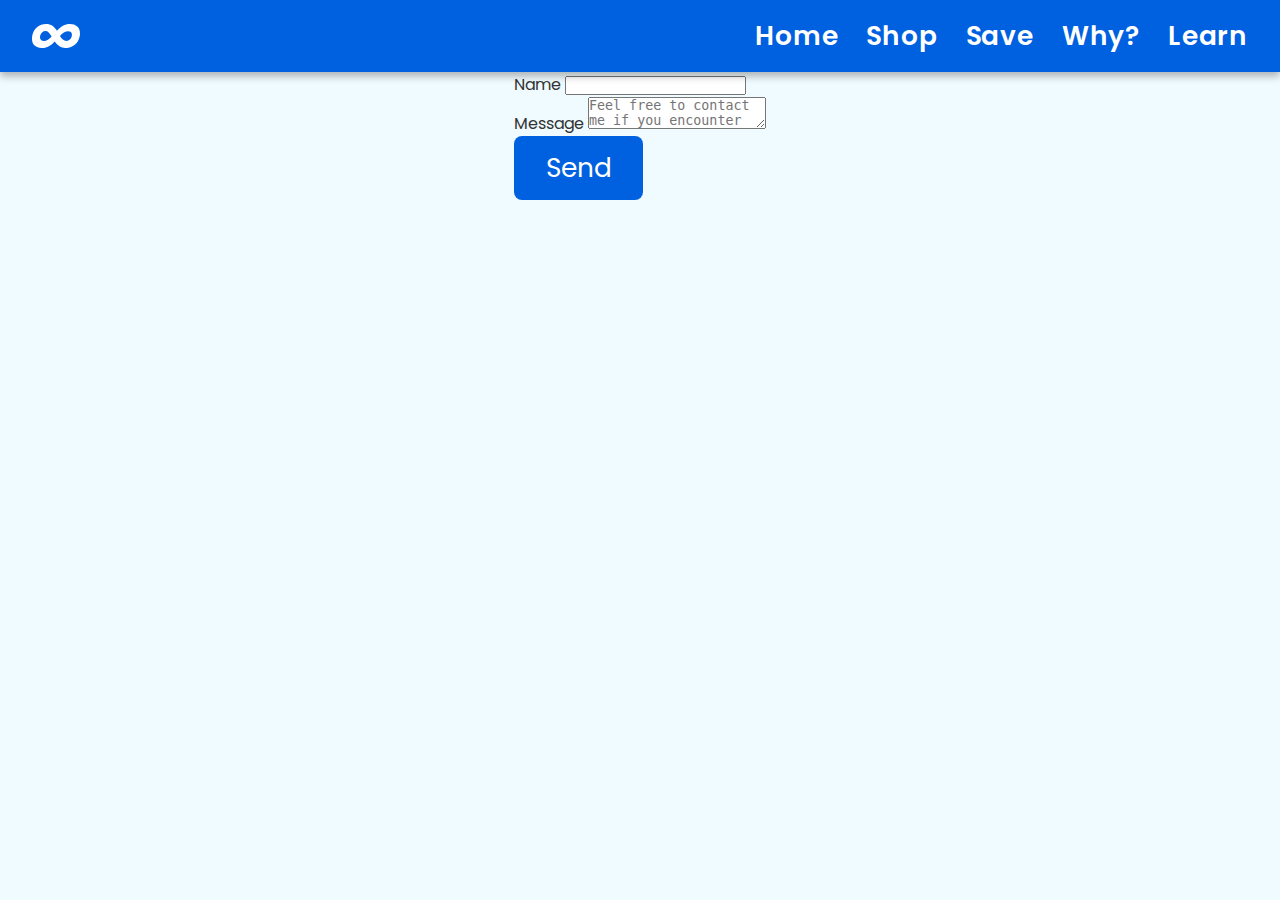
==== contact.html @ 5031e04d "Beta 1.3" ====
<!DOCTYPE html>
<html lang="en">
  <head>
    <meta charset="UTF-8" />
    <meta name="viewport" content="width=device-width, initial-scale=1.0" />
    <link rel="icon" href="Images/Favicons/favicon-16x16.png" sizes="16x16" type="image/png" />
    <link rel="icon" href="Images/Favicons/favicon-32x32.png" sizes="32x32" type="image/png" />
    <link rel="icon" href="Images/Favicons/favicon-48x48.png" sizes="48x48" type="image/png" />
    <link rel="icon" href="Images/Favicons/favicon-64x64.png" sizes="64x64" type="image/png" />
    <link rel="stylesheet" href="CSS/style.css" />
    <link rel="stylesheet" href="CSS/form.css" />
    <link rel="stylesheet" href="CSS/responsive.css" />
    
    <meta name="description" content="Get in touch with Boundless Math! Whether you have questions, feedback, or need support, I'm here to help. Contact me to enhance your experience with my interactive math game designed for all ages. Join me in making math fun and engaging for everyone." />

    <title>Boundless Math | Contact</title>
  </head>
  <body>
    <!-- Top Navbar -->
    <header>
      <nav class="top-navbar">
        <div class="logo-heading">
          <img src="Images/Icons/Logo.svg" alt="Logo" class="logo-image">
        </div>
        <div class="nav-container">
          <ul class="nav-links">
            <li><a href="index.html" class="nav-link">Home</a></li>
            <li><a href="shop.html" class="nav-link">Shop</a></li>
            <li><a href="save.html" class="nav-link">Save</a></li>
            <li><a href="why.html" class="nav-link">Why?</a></li>
            <li><a href="learn.html" class="nav-link">Learn</a></li>
          </ul>
        </div>
      </nav>
    </header>
    
    <!-- Contact Section -->
    <section class="contact-section">
      <div class="form-container">
        <form name="contact" method="POST" data-netlify="true" class="contact-form">
          <div class="form-group">
            <label for="name" class="form-label">Name</label>
            <input type="text" id="name" class="form-input" name="name" autocomplete="name" />
          </div>
          <div class="form-group">
            <label for="message" class="form-label">Message</label>
            <textarea
              name="message"
              placeholder="Feel free to contact me if you encounter any errors or bugs or have suggestions for future updates. I truly value your input and am committed to making this game the best it can be based on your feedback. (This message will disappear once you start typing)"
              id="message"
              class="form-input form-textarea"
            ></textarea>
          </div>
          <button class="small-btn" type="submit">Send</button>
        </form>
      </div>
    </section>
  </body>
</html>
---- CSS/style.css ----
/* Poppins font */
@import url('https://fonts.googleapis.com/css2?family=Poppins:ital,wght@0,100;0,200;0,300;0,400;0,500;0,600;0,700;0,800;0,900;1,100;1,200;1,300;1,400;1,500;1,600;1,700;1,800;1,900&display=swap');

/* Variables */
:root {
  --main-text-color: #333;
  --main-blue-color: #0061e0; 
  --background-color: #effbff;
  --white: #fff;
  --animation-speed: 0.7s;
  --normal: 400;
  --semi-bold: 550;
  --bold: 700;
}

/* Universal styles */
* {
  margin: 0;
  padding: 0;
  box-sizing: border-box;
}

/* Body and background styles */
body {
  font-family: "Poppins", sans-serif;
  /* background: linear-gradient(45deg, #f0f9ff 0%, #d0eaff 30%, #b8dfff 50%, #e0f3fc 70%, #f0f9ff 100%); */
  background-color: var(--background-color);
  color: var(--main-text-color);
  display: flex;
  flex-direction: column;
  align-items: center;
  justify-content: center;
  user-select: none; /* Standard property */
  -webkit-user-select: none; /* Safari */
  -moz-user-select: none; /* Firefox */
  -ms-user-select: none; /* Internet Explorer/Edge */
  overflow-x: hidden;
}

.white-background {
  background: linear-gradient(45deg, var(--white) 0%, #f2f2f2 70%, var(--white) 100%);
}

/* Top navbar */
.top-navbar {
  background-color: var(--main-blue-color);
  width: 100vw;
  height: 8vh;
  padding: 0 2rem;
  display: flex;
  justify-content: space-between;
  align-items: center;
  box-shadow: 0 4px 8px rgba(0, 0, 0, 0.3);
  position: sticky;
  top: 0;
  left: 0;
  z-index: 1000;
}

.top-navbar .logo-heading {
  display: flex;
  justify-content: center;
  align-items: center;
}

.top-navbar .logo-heading .logo-image {
  transition: transform 5s ease;
}

.top-navbar .logo-heading .logo-image:hover {
  transform: rotate(10800deg);
}

/* Top navbar links */
.top-navbar .nav-links {
  list-style: none;
  display: flex;
  gap: 1.75rem;
}

.top-navbar .nav-links .nav-link{
  color: var(--white);
  text-decoration: none;
  font-size: 1.65rem;
  font-weight: var(--semi-bold);
  letter-spacing: 0.05rem;
}

.top-navbar .nav-links .nav-link:hover {
  text-decoration: underline;
}

/* Game section */
.game-section {
  display: flex;
  flex-direction: column;
  align-items: center;
  justify-content: center;
  width: 100%;
  height: 92vh;
  padding-bottom: 2rem;
  position: relative;
}

.game-section .game-navbar {
  background-color: var(--main-blue-color);
  padding: 1.25rem 1rem;
  display: flex;
  justify-content: space-around;
  align-items: center;
  width: 60%;
  border-radius: 20px 20px 0 0;
  margin: 0 auto;
  box-shadow: 0 4px 12px rgba(0, 0, 0, 0.15);
}

.game-section .game-navbar .scoreboard {
  display: flex;
  list-style: none;
  gap: 2rem;
}

.game-section .game-navbar .scoreboard .scoreboard-item {
  display: flex;
  align-items: center;
  justify-content: center;
  gap: 0.5rem;
  color: var(--white);
  font-size: 1.6rem;
  font-weight: var(--semi-bold);
  letter-spacing: 0.075rem;
}

.game-section .game-navbar .scoreboard .scoreboard-item .game-icon {
  width: 40px;
  height: auto;
}

.game-section .game-navbar .scoreboard .scoreboard-item .game-heading {
  font-size: 1.75rem;
  font-weight: var(--semi-bold);
}

/* Confetti */
.game-section .confetti-container {
  display: none; 
  position: absolute;
  top: 0;
  left: 0;
  width: 100%;
  height: 100%;
  z-index: 9999;
  pointer-events: none;
}

/* Confetti */
.game-section .confetti-container .confetti {
  position: absolute;
  width: 25vw; 
  height: 25vw; 
}

.game-section .confetti-container #left-confetti {
  top: 10%; 
  left: 20%;
  animation: pop-left 0.7s ease-out forwards;
}

.game-section .confetti-container #right-confetti {
  top: 10%; 
  right: 20%;
  animation: pop-right 0.7s ease-out forwards;
}

/* Confetti Animation */
@keyframes pop-left {
  0% {
    transform: translateX(0) translateY(0);
    opacity: 1;
  }
  100% {
    transform: translateX(-200px) translateY(-100px);
    opacity: 0;
  }
}

@keyframes pop-right {
  0% {
    transform: translateX(0) translateY(0);
    opacity: 1;
  }
  100% {
    transform: translateX(200px) translateY(-100px);
    opacity: 0;
  }
}

/* Pop animation */
@keyframes pop {
  0% {
    transform: scale(1) rotate(0deg);
  }
  30% {
    transform: scale(1.05) rotate(5deg);
  }
  60% {
    transform: scale(1.05) rotate(-5deg);
  }
  100% {
    transform: scale(1) rotate(0deg);
  }
}

.pop-effect {
  display: inline-block;
  animation: pop 0.5s ease;
}

/* Container */
.game-section .container {
  display: flex;
  flex-direction: column;
  justify-content: center;
  text-align: center;
  border-radius: 0 0 20px 20px;
  padding: 3.5rem 4rem;
  width: 60%;
  height: 70%;
  background: var(--white);
  box-shadow: 0 8px 16px rgba(0, 0, 0, 0.3);
}

.game-section .container .question {
  font-size: 2.5rem;
  margin-bottom: 1.4rem;
  color: var(--main-text-color);
  font-weight: var(--normal);
  display: block;
  animation: questionMovement 6s infinite;
}

@keyframes questionMovement {
  0% { 
      transform: scale(1) rotate(0deg); 
  }
  25% { 
      transform: scale(1.25) rotate(3deg); 
  }
  50% {
    transform: scale(1) rotate(0deg); 
  }
  75% {
    transform: scale(1.25) rotate(-3deg); 
  }
  100% { 
      transform: scale(1) rotate(0deg); 
  }
}

/* Input styling */
.main-input {
  font-family: "Poppins", sans-serif;
  font-weight: var(--normal);
  width: 100%;
  padding: 1rem;
  margin-bottom: 1.25rem;
  border: 2px solid #aaa;
  font-size: 1.8rem;
  border-radius: 10px;
  background: var(--white);
  transition: border-color ease 0.5s, box-shadow 0.5s ease;
}

.main-input:focus {
  border-color: var(--main-blue-color);
  box-shadow: 0 0 8px rgba(0, 123, 255, 0.5);
  outline: none;
}

/* Removes input arrows */
input::-webkit-outer-spin-button,
input::-webkit-inner-spin-button {
  -webkit-appearance: none;
}

/* Text section */
.text-section {
  margin-bottom: 3rem;
  padding: 0 1.25rem;
  width: 80%;
}

.text-section .border {
  border: 12px var(--main-text-color) double;
  padding: 0 1.5rem;
  text-align: justify;
}

.top-margin {
  margin-top: 3rem;
}

.text-section .text-heading-large {
  font-size: 3rem;
  margin-bottom: 3rem;
  padding: 0.4rem;
  text-align: center;
  border-top: 5px solid var(--main-text-color);
  border-bottom: 5px solid var(--main-text-color);
  font-weight: var(--semi-bold);
  letter-spacing: 0.1rem;
}

.text-section .text-p {
  font-size: 1.25rem;
  line-height: 1.8;
  font-weight: var(--semi-bold);
  padding: 0.75rem 0.25rem;
}

/* Why section */
.why-section .border .text-p {
  padding: 0.75rem 0.25rem;
}

.why-section .border .bold {
  font-weight: var(--bold);
  font-style: italic;
  letter-spacing: 0.5px;
}

/* Learn section styles */
.m {
  margin-top: 2rem;
}

.learn-section .text-heading-medium {
  text-align: center;
  margin: 1.5rem auto;
  font-size: 2.1rem;
  font-weight: var(--semi-bold);
  border-top: 3px solid var(--main-text-color);
  border-bottom: 3px solid var(--main-text-color);
  padding: 0.25rem;
}

/* Modal styles */
.modal {
  display: none; 
  position: fixed; 
  z-index: 1001; 
  width: 100vw; 
  height: 100vh; 
  background-color: rgba(0, 0, 0, 0.75);
  align-items: center; 
  justify-content: center;
}

.modal .modal-content {
  background-color: var(--white);
  padding: 2.25rem 1.5rem;
  width: 50%;
  line-height: 1.4;
  position: relative;
  border-radius: 20px;
  font-size: 1.20rem;
  font-weight: var(--normal);
  text-align: justify;
}

.modal .modal-content .modal-text {
  font-size: 1.75rem;
  margin-top: 0.5rem;
  margin-bottom: 1rem;
}

.modal .modal-center {
  display: flex;
  align-items: center;
  justify-content: center;
  flex-direction: column;
}

.top {
  top: 0;
}

/* Close */
.close {
  color: #969696;
  position: absolute;
  top: 8px;
  right: 15px;
  font-size: 1.75rem;
  font-weight: var(--bold);
}

.close:hover,
.close:focus {
  color: #000;
  text-decoration: none;
  cursor: pointer;
}

/* Button classes */
.btn {
  font-family: "Poppins", sans-serif;
  background-color: var(--main-blue-color);
  color: var(--white);
  padding: 1rem 2rem;
  border: none;
  width: 100%;
  border-radius: 10px;
  cursor: pointer;
  font-size: 1.8rem;
  font-weight: var(--normal);
}

.small-btn {
  font-family: "Poppins", sans-serif;
  cursor: pointer;
  outline: none;
  border: none;
  background-color: var(--main-blue-color);
  color: var(--white);
  padding: 0.75rem 2rem;
  border-radius: 0.5rem;
  font-size: 1.65rem;
  font-weight: var(--normal);
  transition: opacity 0.4s ease, transform 0.4s ease;
}

.small-btn:hover {
  opacity: 0.9;
}
---- CSS/responsive.css ----
/* Large screens */
@media (min-width: 1500px) {
  /* Top navbar */
  .top-navbar .nav-links .nav-link {
    font-size: 1.85rem;
  }

  /* Game section */
  .game-section .game-navbar .scoreboard .scoreboard-item {
    font-size: 2.25rem;
  }
  
  /* Container */
  .game-section .container {
    height: 65%;
  }

  .game-section .container .question {
    font-size: 3rem;
  }

  .main-input {
    margin-bottom: 2.5rem;
    font-size: 2rem;
  }

  /* Scoreboard */
  .game-section .game-navbar .scoreboard .scoreboard-item .game-icon {
    width: 50px;
    height: auto;
  }

  .game-section .game-navbar .scoreboard .scoreboard-item .game-heading {
    font-size: 1.90rem;
  }

  /* Button */
  .btn {
    font-size: 2rem;
  }

  /* Modal */
  .modal-content {
    font-size: 1.6rem;
  }

  .close {
    font-size: 2rem;
  }
}

/* Styles for screens up to 1100px wide, with a default height */
@media (max-width: 1100px) {
  /* Game section */
  .game-section .game-navbar {
    width: 80%;
  }

  /* Container */
  .game-section .container {
    width: 80%;
    height: 60%;
  }

  /* Modal */
  .modal-content {
    width: 80%;
    font-size: 1.3rem;
  }

  /* Confetti */
  .game-section .confetti-container #left-confetti {
    top: 40%; 
    left: 20%;
    animation: pop-left 0.7s ease-out forwards;
  }
  
  .game-section .confetti-container #right-confetti {
    top: 40%; 
    right: 20%;
    animation: pop-right 0.7s ease-out forwards;
  }
}

/* Styles for screens up to 1000px wide */
@media (max-width: 1000px) {
  /* Game section */
  .game-section .game-navbar {
    width: 90%;
  }

  /* Container */
  .game-section .container {
    width: 90%;
    height: 60%;
  }
}

/* Styles for screens up to 900px wide and up to 1190px tall */
@media (max-width: 900px) and (max-height: 1190px) {
  /* Container */
  .game-section .container {
    height: 45%;
  }
}

/* Styles for screens up to 1050px wide and up to 800px tall*/
@media (max-width: 1050px) and (max-height: 800px) {
  /* Container */
  .game-section .container {
    height: 60%;
  }
}

/* Styles for screens up to 1190px wide and up to 830px tall*/
@media (max-width: 1190px) and (max-height: 830px) {
  /* Container */
  .game-section .container {
    height: 60%;
  }
}

/* Styles for screens up to 1050px wide and up to 1400px tall, with a min width of 1000px*/
@media (max-width: 1050px) and (max-height: 1400px) and (min-width: 1000px) {
  /* Container */
  .game-section .container {
    height: 60%;
  }
}

/* iPad Pro vertical*/
@media (max-width: 1050px) and (max-height: 1400px) and (min-width: 910px) and (min-height: 1300px) {
  /* Top navbar */
  .top-navbar .nav-links .nav-link {
    font-size: 2rem;
  }

  /* Container */
  .game-section .container {
    height: 40%;
  }
}

/* iPad Pro horizontal */
@media (max-width: 1400px) and (max-height: 1200px) and (min-width: 1300px) {
  .top-navbar .nav-links .nav-link {
    font-size: 2.15rem;
  }

  /* Container */
  .game-section .container {
    height: 50%;
  }
}

/* Bigger than iPad Mini */
@media (max-width: 821px) {
  /* Top navbar */
  .top-navbar .nav-links {
    gap: 0.9rem;
  }

  .top-navbar .nav-links .nav-link{
    font-size: 1.5rem;
  }

  /* Text section */
  .text-section {
    width: 95%;
  }

  .text-section .border {
    border: 3px var(--main-text-color) solid;
  }

  .text-section .text-heading-large {
    font-size: 2rem;
    border-top: 4px solid var(--main-text-color);
    border-bottom: 4px solid var(--main-text-color);
  }
  
  .text-section .text-heading-medium {
    font-size: 1.75rem;
  }

  .text-section .text-p {
    font-size: 1rem;
  }
  
  /* Learn section */
  .learn-section .text-heading-large {
    font-size: 2.5rem;
  }
  .learn-section .text-heading-medium {
    margin: 0.25rem auto;
    border-top: none;
    border-bottom: 2px solid var(--main-text-color);
  }
}

/* Small tablet */
@media (max-width: 768px) {
  /* Container */
  .game-section .container {
    height: 45%;
  }

  /* Modal */
  .modal-content {
    font-size: 1rem;
    padding: 1.5rem 1rem;
    width: 85%;
  }

  .close {
    top: 0;
    font-size: 1.4rem;
  }

  /* Button */
  .small-btn {
    font-size: 1.5rem;
    padding: 0.75rem 1.5rem;
  }
}

/* Phone */
@media (max-width: 480px) {
  /* Top navbar */ 
  .top-navbar {
    padding: 0 1rem;
  }
  
  .top-navbar .logo-heading .logo-image {
    width: 40px;
  }
  
  .top-navbar .nav-links {
    gap: 0.4rem;
  }

  .top-navbar .nav-links .nav-link {
    font-size: 1rem;
  }

  /* Text section */
  .text-section {
    margin-bottom: 2rem;
  }
  
  .text-section .border {
    border: 3px var(--main-text-color) solid;
    padding: 0.5rem;
  }

  .top-margin {
    margin-top: 2rem;
  }

  .text-section .text-heading-large {
    font-size: 1.5rem;
    border-top: 3px solid var(--main-text-color);
    border-bottom: 3px solid var(--main-text-color);
    margin-bottom: 2rem;
  }
  
  .text-section .text-heading-medium {
    font-size: 1.5rem;
  }

  .text-section .text-p {
    font-size: 0.75rem;
  }
  
  /* Why section */
  .why-section .text-p {
    padding: 0.25rem;
    text-align: justify;
  }

  /* Learn section */
  .learn-section .text-heading-medium {
    margin: 0.25rem auto;
    border-top: none;
    border-bottom: 1px solid var(--main-text-color);
  }

  /* Game section */
  .game-section .game-navbar {
    width: 90%;
    padding: 0.5rem 0;
  }

  .game-section .game-navbar .scoreboard {
    flex-direction: column;
    text-align: center;
    gap: 0rem;
  }

  .game-section .game-navbar .scoreboard .scoreboard-item {
    font-size: 1.25rem;
  }

  .game-section .game-navbar .scoreboard .scoreboard-item .game-icon {
    width: 25px;
    height: auto;
  }
  
  .game-section .game-navbar .scoreboard .scoreboard-item .game-heading  {
    font-size: 1.25rem;
  }

  /* Container */
  .game-section .container {
    padding: 2rem;
    height: 40%;
  }

  .game-section .container .question {
    font-size: 1.6rem;
  }

  .main-input {
    font-size: 1.25rem;
  }

  /* Buttons */
  .btn {
    padding: 0.75rem 1.5rem;
    font-size: 1.25rem;
  }

  .small-btn {
    font-size: 1.25rem;
    padding: 0.75rem 1rem;
  }
}

/* Small phone */
@media (max-width: 400px) {
  /* Top navbar */
  .top-navbar {
    padding: 0 1.25rem;
  }

  .top-navbar .nav-links .nav-link{
    font-size: 0.9rem;
  }

  /* Game section */
  .game-section .game-navbar .scoreboard .scoreboard-item {
    font-size: 1.1rem;
  }
  
  /* Container */
  .game-section .container {
    height: 45%;
  }

  .game-section .container .question {
    margin-bottom: 0.75rem;
  }

  /* Modal */
  .modal-content {
    font-size: 0.8rem;
  }
}
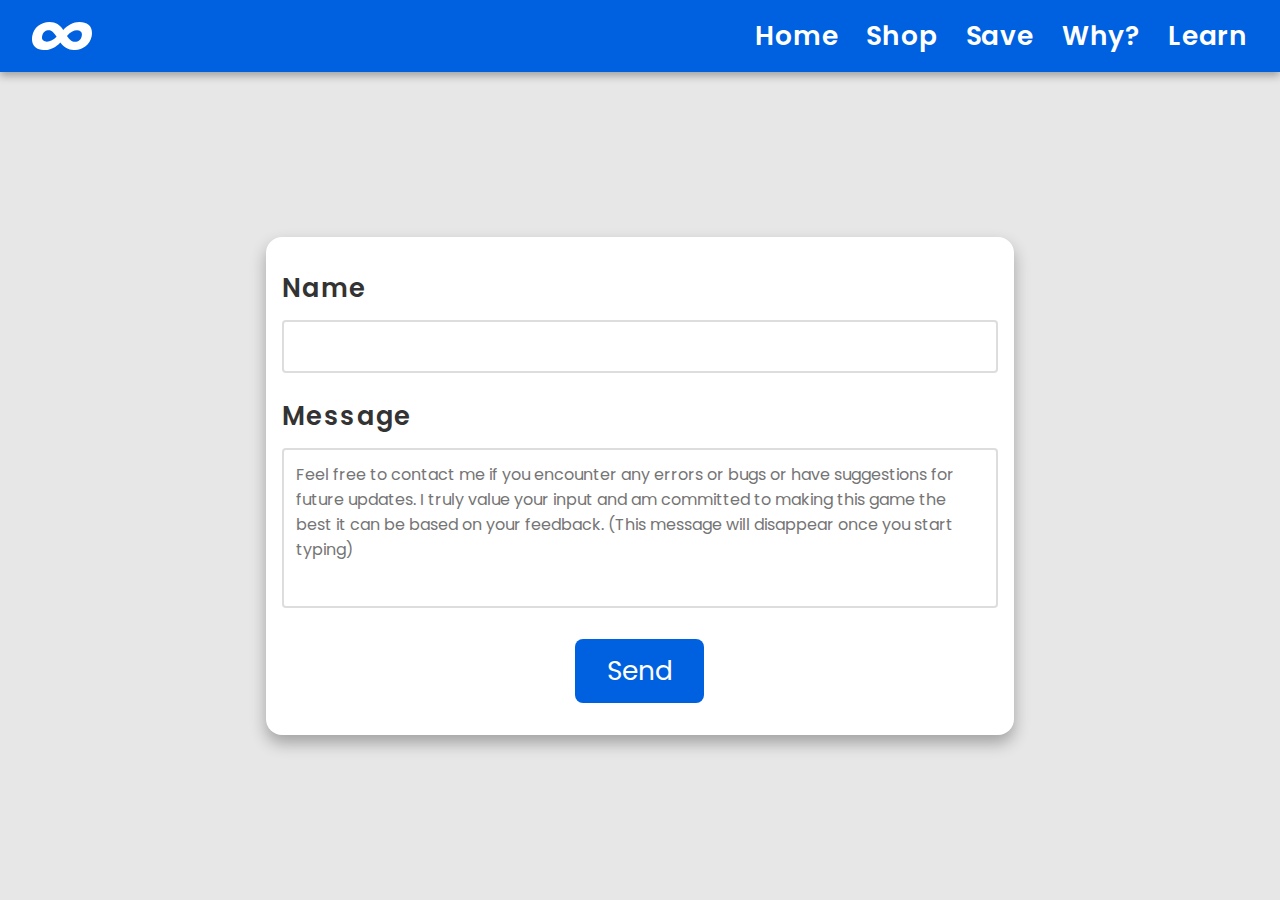
==== commit fb3763a9: "Version 1.0.2" ====
--- a/contact.html
+++ b/contact.html
@@ -11,7 +11,7 @@
     <link rel="stylesheet" href="CSS/form.css" />
     <link rel="stylesheet" href="CSS/responsive.css" />
     
-    <meta name="description" content="Get in touch with Boundless Math! Whether you have questions, feedback, or need support, I'm here to help. Contact me to enhance your experience with my interactive math game designed for all ages. Join me in making math fun and engaging for everyone." />
+    <meta name="description" content="Connect with Boundless Math for questions, feedback, or support. I'm here to assist you in making the most of this interactive math game for kids. Let's work together to make math fun and engaging for kids of all ages!" />
 
     <title>Boundless Math | Contact</title>
   </head>
--- a/CSS/style.css
+++ b/CSS/style.css
@@ -7,6 +7,8 @@
   --main-blue-color: #0061e0; 
   --background-color: #effbff;
   --white: #fff;
+  --green: #4caf50;
+  --red: #f44335;
   --animation-speed: 0.7s;
   --normal: 400;
   --semi-bold: 550;
@@ -23,7 +25,6 @@
 /* Body and background styles */
 body {
   font-family: "Poppins", sans-serif;
-  /* background: linear-gradient(45deg, #f0f9ff 0%, #d0eaff 30%, #b8dfff 50%, #e0f3fc 70%, #f0f9ff 100%); */
   background-color: var(--background-color);
   color: var(--main-text-color);
   display: flex;
@@ -64,11 +65,8 @@
 }
 
 .top-navbar .logo-heading .logo-image {
-  transition: transform 5s ease;
-}
-
-.top-navbar .logo-heading .logo-image:hover {
-  transform: rotate(10800deg);
+  width: 60px;
+  height: auto;
 }
 
 /* Top navbar links */
@@ -109,7 +107,7 @@
   justify-content: space-around;
   align-items: center;
   width: 60%;
-  border-radius: 20px 20px 0 0;
+  border-radius: 1.25rem 1.25rem 0 0;
   margin: 0 auto;
   box-shadow: 0 4px 12px rgba(0, 0, 0, 0.15);
 }
@@ -120,6 +118,27 @@
   gap: 2rem;
 }
 
+/* Progress */
+.game-section .game-navbar .scoreboard .progress-wrapper {
+  display: flex;
+  flex-direction: column;
+}
+
+.game-section .game-navbar .scoreboard .progress-container {
+  width: 100%;
+  background-color: #e0e0e0;
+  border-radius: 0.5rem;
+  overflow: hidden;
+}
+
+.game-section .game-navbar .scoreboard .progress-bar {
+  height: 0.75rem;
+  background-color: var(--green);
+  width: 0;
+  transition: width 0.5s ease-out;
+}
+
+/* Scoreboard items */
 .game-section .game-navbar .scoreboard .scoreboard-item {
   display: flex;
   align-items: center;
@@ -195,34 +214,13 @@
   }
 }
 
-/* Pop animation */
-@keyframes pop {
-  0% {
-    transform: scale(1) rotate(0deg);
-  }
-  30% {
-    transform: scale(1.05) rotate(5deg);
-  }
-  60% {
-    transform: scale(1.05) rotate(-5deg);
-  }
-  100% {
-    transform: scale(1) rotate(0deg);
-  }
-}
-
-.pop-effect {
-  display: inline-block;
-  animation: pop 0.5s ease;
-}
-
 /* Container */
 .game-section .container {
   display: flex;
   flex-direction: column;
   justify-content: center;
   text-align: center;
-  border-radius: 0 0 20px 20px;
+  border-radius: 0 0 1.25rem 1.25rem;
   padding: 3.5rem 4rem;
   width: 60%;
   height: 70%;
@@ -266,7 +264,7 @@
   margin-bottom: 1.25rem;
   border: 2px solid #aaa;
   font-size: 1.8rem;
-  border-radius: 10px;
+  border-radius: 0.75rem;
   background: var(--white);
   transition: border-color ease 0.5s, box-shadow 0.5s ease;
 }
@@ -358,11 +356,11 @@
 
 .modal .modal-content {
   background-color: var(--white);
-  padding: 2.25rem 1.5rem;
+  padding: 2.25rem;
   width: 50%;
   line-height: 1.4;
   position: relative;
-  border-radius: 20px;
+  border-radius: 1rem;
   font-size: 1.20rem;
   font-weight: var(--normal);
   text-align: justify;
@@ -410,7 +408,7 @@
   padding: 1rem 2rem;
   border: none;
   width: 100%;
-  border-radius: 10px;
+  border-radius: 0.75rem;
   cursor: pointer;
   font-size: 1.8rem;
   font-weight: var(--normal);
--- a/CSS/form.css
+++ b/CSS/form.css
@@ -0,0 +1,104 @@
+/* Form */
+.contact-section {
+  width: 100%;
+  height: 92vh;
+  display: flex;
+  align-items: center;
+  justify-content: center;
+  text-align: center;
+  flex-direction: column;
+  background: #e7e7e7;
+  padding: 1rem;
+}
+
+.contact-section .form-container {
+  display: flex;
+  align-items: center;
+  justify-content: center;
+  flex-direction: column;
+  padding: 2rem 1rem;
+  width: 60%;
+  background: var(--white);
+  box-shadow: 0 8px 16px rgba(0, 0, 0, 0.3);
+  border-radius: 1rem;
+  transition: box-shadow 0.3s ease, transform 0.3s ease;
+}
+
+.contact-section .form-container:hover {
+  box-shadow: 0 12px 24px rgba(0, 0, 0, 0.4);
+}
+
+.contact-section .form-container .contact-form {
+  width: 100%;
+}
+
+.contact-section .form-container .contact-form .form-group .form-label {
+  display: block;
+  font-size: 1.6rem;
+  font-weight: var(--semi-bold);
+  letter-spacing: 0.1rem;
+  text-align: left;
+  margin-bottom: 0.5rem;
+  color: #333333;
+}
+
+.contact-section .form-container .contact-form .form-group .form-input {
+  font-family: "Poppins", sans-serif;
+  font-weight: var(--normal);
+  font-size: 1rem;
+  width: 100%;
+  border: 2px solid #ddd;
+  margin-bottom: 1.5rem;
+  margin-top: 0.25rem;
+  padding: 0.75rem;
+  outline: none;
+  border-radius: 0.25rem;
+  box-sizing: border-box;
+  transition: border 0.5s ease, box-shadow 0.5s ease;
+}
+
+.contact-section .form-container .contact-form .form-group .form-input:focus {
+  border: 2px solid #007bff;
+  box-shadow: 0 0 8px rgba(0, 123, 255, 0.5);
+}
+
+.contact-section .form-container .contact-form .form-group .form-textarea {
+  height: 10rem;
+  resize: none;
+}
+
+/* Responsive */
+@media (min-width: 1500px) {
+  .contact-section .form-container {
+    padding: 4rem 3rem;
+  }
+
+  .contact-section .form-container .contact-form .form-group .form-input {
+    font-size: 1.15rem;
+  }
+}
+@media (max-width: 768px) {
+  .contact-section .form-container  {
+    width: 90%;
+  }
+
+  .contact-section .form-container .contact-form .form-group .form-label {
+    font-size: 1.5rem;
+  }
+
+  .contact-section .form-container .contact-form .form-group .form-input {
+    font-size: 1.25rem;
+    padding: 0.5rem;
+  }
+}
+
+@media (max-width: 480px) {
+  .contact-section .form-container .contact-form .form-group .form-label {
+    font-size: 1.25rem;
+  }
+
+  .contact-section .form-container .contact-form .form-group .form-input {
+    font-size: 1rem;
+    padding: 0.75rem;
+  }
+}
--- a/CSS/responsive.css
+++ b/CSS/responsive.css
@@ -40,8 +40,10 @@
   }
 
   /* Modal */
-  .modal-content {
+  .modal .modal-content {
     font-size: 1.6rem;
+    line-height: 1.6;
+    padding: 3rem 2.25rem;
   }
 
   .close {
@@ -63,7 +65,7 @@
   }
 
   /* Modal */
-  .modal-content {
+  .modal .modal-content {
     width: 80%;
     font-size: 1.3rem;
   }
@@ -206,7 +208,7 @@
   }
 
   /* Modal */
-  .modal-content {
+  .modal .modal-content {
     font-size: 1rem;
     padding: 1.5rem 1rem;
     width: 85%;
@@ -362,7 +364,8 @@
   }
 
   /* Modal */
-  .modal-content {
+  .modal .modal-content {
+    width: 90%;
     font-size: 0.8rem;
   }
 }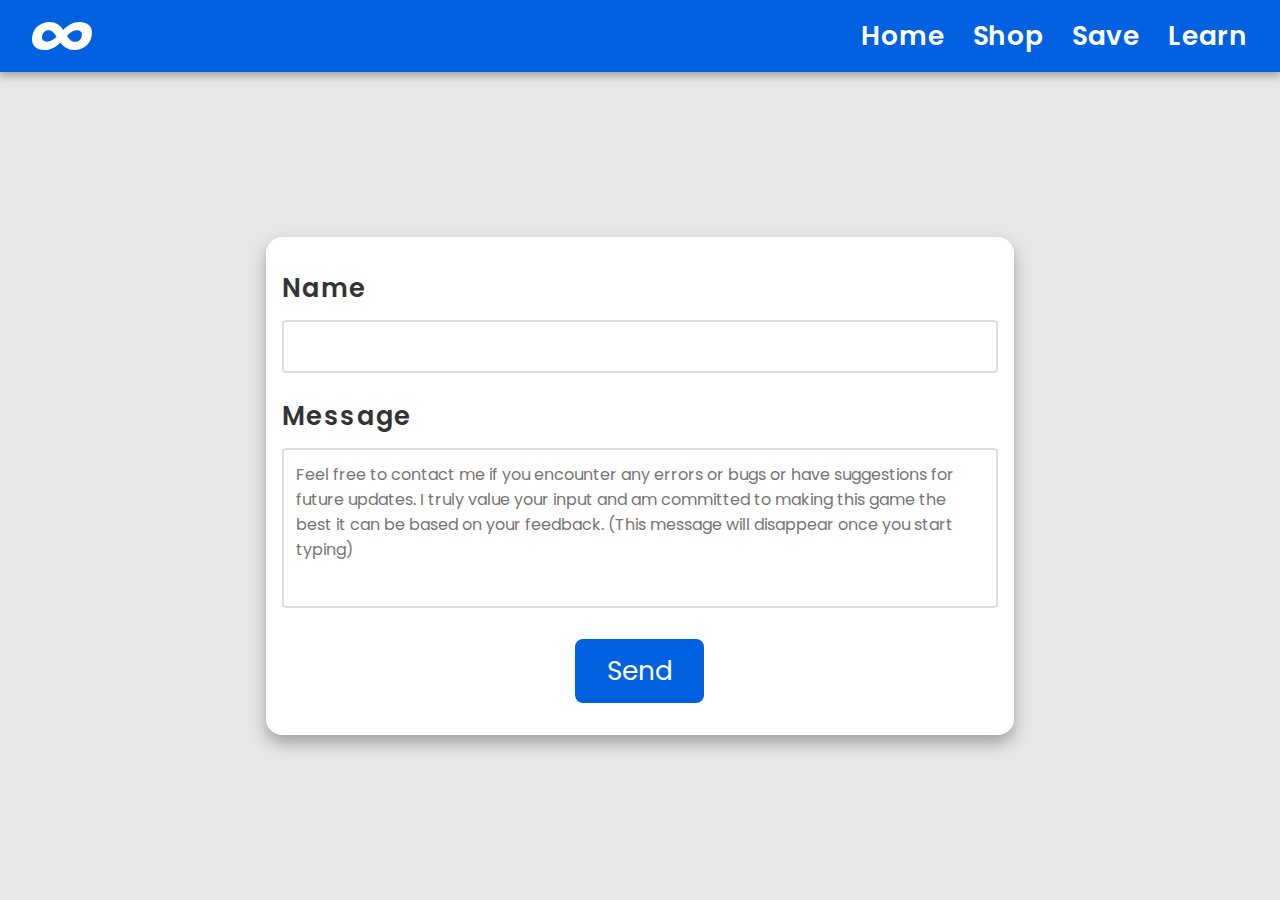
==== commit d68daac1: "Version 1.0.6" ====
--- a/contact.html
+++ b/contact.html
@@ -1,6 +1,16 @@
 <!DOCTYPE html>
 <html lang="en">
   <head>
+    <!-- Google tag (gtag.js) -->
+    <script async src="https://www.googletagmanager.com/gtag/js?id=G-FH09Z8TGNH"></script>
+    <script>
+      window.dataLayer = window.dataLayer || [];
+      function gtag(){dataLayer.push(arguments);}
+      gtag('js', new Date());
+
+      gtag('config', 'G-FH09Z8TGNH');
+    </script>
+    
     <meta charset="UTF-8" />
     <meta name="viewport" content="width=device-width, initial-scale=1.0" />
     <link rel="icon" href="Images/Favicons/favicon-16x16.png" sizes="16x16" type="image/png" />
@@ -20,14 +30,13 @@
     <header>
       <nav class="top-navbar">
         <div class="logo-heading">
-          <img src="Images/Icons/Logo.svg" alt="Logo" class="logo-image">
+          <img src="Images/Icons/Logo.svg" alt="Boundless Math logo" class="logo-image">
         </div>
         <div class="nav-container">
           <ul class="nav-links">
             <li><a href="index.html" class="nav-link">Home</a></li>
             <li><a href="shop.html" class="nav-link">Shop</a></li>
             <li><a href="save.html" class="nav-link">Save</a></li>
-            <li><a href="why.html" class="nav-link">Why?</a></li>
             <li><a href="learn.html" class="nav-link">Learn</a></li>
           </ul>
         </div>
@@ -56,4 +65,4 @@
       </div>
     </section>
   </body>
-</html>
+</html>